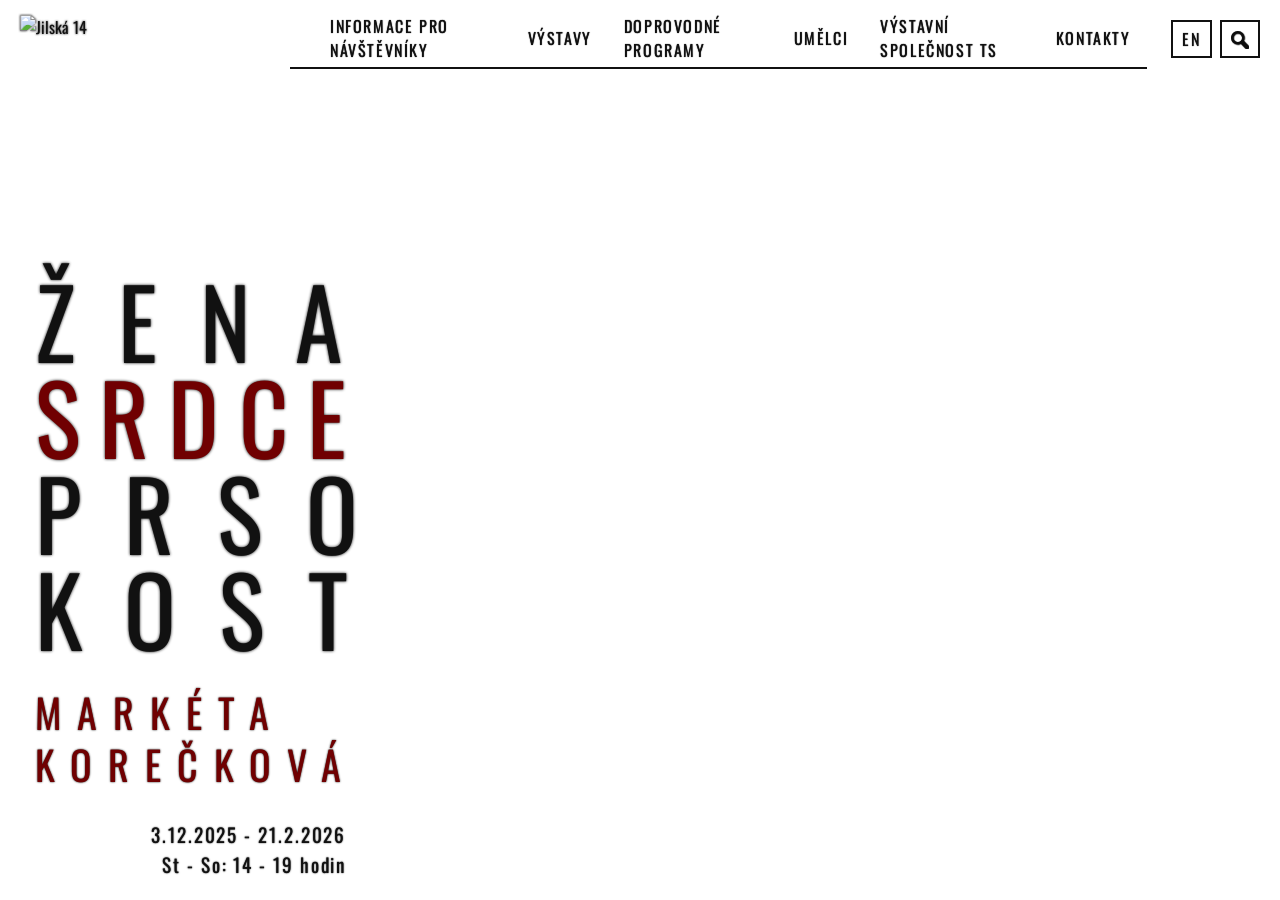
==== index.html @ 82883a2f "Add files via upload" ====
<!DOCTYPE html>
<html lang="cs">
<head>
  <meta charset="UTF-8" />
  <title>Jilska 14</title>
  <meta name="viewport" content="width=device-width, initial-scale=1" />

  <link rel="preconnect" href="https://fonts.googleapis.com" />
  <link rel="preconnect" href="https://fonts.gstatic.com" crossorigin />
  <link href="https://fonts.googleapis.com/css?family=Oswald:200,300,400,500,600,700&display=swap" rel="stylesheet" />

  <link rel="icon" href="img/gj14.ico" type="image/x-icon" />
  <link rel="shortcut icon" href="img/gj14.ico" type="image/x-icon" />

  <link rel="stylesheet" href="styles.css" />
</head>

<body>
  <a href="#main-content" class="skip-link">Přeskočit na obsah / Skip to content</a>

  <button id="hamburger-btn"
          aria-label="Toggle menu"
          aria-expanded="false"
          aria-controls="primary-navigation"
          class="hamburger-btn"
          aria-haspopup="true">
    <span></span><span></span><span></span>
  </button>

  <div class="logo" aria-label="Jilska Logo">
    <img src="img/logo-jilska.png" alt="Jilská 14" />
  </div>

  <div class="container">
    <header>
      <nav id="primary-navigation" role="navigation" aria-label="Primary navigation" class="nav-menu">
        <ul>
          <li><a href="#" data-lang="cs">Informace pro návštěvníky</a><a href="#" data-lang="en" class="hidden-lang">Information for Visitors</a></li>
          <li><a href="#" data-lang="cs">Výstavy</a><a href="#" data-lang="en" class="hidden-lang">Exhibitions</a></li>
          <li><a href="#" data-lang="cs">Doprovodné programy</a><a href="#" data-lang="en" class="hidden-lang">Additional Programs</a></li>
          <li><a href="#" data-lang="cs">Umělci</a><a href="#" data-lang="en" class="hidden-lang">Artists</a></li>

          <!-- Updated to open overlay -->
          <li>
            <a href="#" data-lang="cs" data-open="ts">Výstavní společnost TS</a>
            <a href="#" data-lang="en" class="hidden-lang" data-open="ts">Exhibition Society TS</a>
          </li>

          <li><a href="#" data-lang="cs">Kontakty</a><a href="#" data-lang="en" class="hidden-lang">Contacts</a></li>
        </ul>
      </nav>

      <div class="lang-search-container">
        <button id="lang-toggle-desktop" aria-label="Přepnout jazyk / Switch language">
          <span class="dot" aria-hidden="true"></span>
          <span id="lang-label-desktop">EN</span>
        </button>

        <div class="search-container-desktop" style="position: relative;">
          <button id="search-icon-btn-desktop" aria-label="Open search" aria-haspopup="listbox" aria-expanded="false" aria-controls="search-dropdown-desktop">
            <svg viewBox="0 0 45 45" aria-hidden="true" focusable="false" width="18" height="18" fill="currentColor" xmlns="http://www.w3.org/2000/svg">
              <defs>
                <filter id="shadow" x="-50%" y="-50%" width="150%" height="150%">
                  <fedropshadow dx="1" dy="1" stdDeviation="1" flood-color="black" flood-opacity="1"/>
                </filter>
              </defs>
              <path d="M43.462,35.997l-11.401-11.37c1.197-2.352,1.845-4.962,1.845-7.676c0-4.528-1.765-8.785-4.966-11.986
       C25.739,1.763,21.481,0,16.953,0C12.426,0,8.167,1.763,4.966,4.965C1.765,8.167,0,12.424,0,16.952
       c0,4.528,1.764,8.785,4.966,11.986c3.201,3.202,7.459,4.965,11.986,4.965c2.714,0,5.325-0.646,7.675-1.842l11.371,11.402
       c1.029,1.029,2.382,1.546,3.732,1.546c1.35,0,2.701-0.517,3.731-1.546C45.524,41.4,45.524,38.059,43.462,35.997z 
       M9.444,24.459c-2.005-2.006-3.109-4.671-3.109-7.507s1.104-5.502,3.11-7.508c2.005-2.005,4.671-3.11,7.507-3.11s5.502,1.104,7.508,3.11
       c2.005,2.005,3.11,4.671,3.11,7.507s-1.105,5.502-3.11,7.508c-2.006,2.005-4.673,3.109-7.508,3.109
       C14.117,27.568,11.451,26.465,9.444,24.459z"
                    filter="url(#shadow)"/>
            </svg>
          </button>

          <div class="search-dropdown" id="search-dropdown-desktop" role="dialog" aria-modal="true" aria-label="Search box" tabindex="-1">
            <input type="search" id="search-input-desktop" class="search-input" placeholder="..." aria-label="Search exhibitions and artists" aria-autocomplete="list" aria-controls="search-results-desktop" aria-activedescendant="" />
            <ul id="search-results-desktop" class="search-results" role="listbox" tabindex="-1"></ul>
          </div>
        </div>
      </div>
    </header>

    <section id="main-content" class="hero" role="main" aria-label="Current Exhibition">
      <a href="#" style="color: inherit; text-decoration: none;">
        <div class="stretched-words-simple" aria-label="Žena Srdce Prso Kost" data-lang="cs">
          <span class="word">ŽENA</span>
          <span class="word highlight">SRDCE</span>
          <span class="word">PRSO</span>
          <span class="word">KOST</span>
        </div>

        <div class="stretched-words-simple hidden-lang" aria-label="Woman Heart Breast Bone" data-lang="en">
          <span class="word">WOMAN</span>
          <span class="word highlight">HEART</span>
          <span class="word">BREAST</span>
          <span class="word">BONE</span>
        </div>

        <h1 class="hero-title" data-lang="cs">Markéta<br />Korečková</h1>
        <h1 class="hero-title hidden-lang" data-lang="en">Markéta<br />Korečková</h1>

        <div class="hero-meta">
          <span data-lang="cs">3.12.2025 - 21.2.2026<br />St - So: 14 - 19 hodin</span>
          <span class="hidden-lang" data-lang="en">3.12.2025 - 21.2.2026<br />We - Sa: 2 PM - 7 PM</span>
        </div>
      </a>
    </section>
  </div>

  <!-- Info Panel -->
  <aside id="info-panel" aria-hidden="true" aria-label="Visitor Information" role="region" tabindex="-1">
    <div>
      <button id="info-panel-close" aria-label="Close information panel" type="button">X</button>
    </div>
    <div data-lang="cs" class="info-content">
      <h2>Informace pro návštěvníky</h2>
      <p>Máme otevřeno: St-So: 14 – 19 hodin</p>
      <p>(O státních svátcích máme otevřeno.)</p>
      <p><strong>ZÁKLADNÍ VSTUPNÉ:</strong> 80 Kč</p>
      <p><strong>SNÍŽENÉ VSTUPNÉ:</strong> 40 Kč<br />Důchodci, studenti</p>
      <p><strong>Skupinová vstupenka:</strong> á 30 Kč<br />(organizovaná skupina nad 10 osob)</p>
      <p><strong>ZDARMA</strong><br />Děti do 15 let, zdravotně postižení – po předložení průkazu ZTP</p>
      <p>Můžete u nás platit kartou a pořídit si pěkné plakáty, skládačky a pohledy vydávané k výstavám a nebo další knihy o umění.<br />Pokud budete chtít, můžete si u nás dát kávu, čaj, vodu a posedět na dvorku.<br />Wifi máme.</p>
    </div>
    <div data-lang="en" class="hidden-lang">
      <h2>Information for Visitors</h2>
      <p>We are open: Wed-Sat: 2 PM – 7 PM</p>
      <p>(We are open on public holidays.)</p>
      <p><strong>GENERAL ADMISSION:</strong> 80 CZK</p>
      <p><strong>REDUCED ADMISSION:</strong> 40 CZK<br />Pensioners, students</p>
      <p><strong>Group ticket:</strong> 30 CZK each<br />(organized groups over 10 people)</p>
      <p><strong>FREE</strong><br />Children under 15, disabled – upon presentation of ZTP card</p>
      <p>You can pay by card and purchase nice posters, foldouts, and postcards issued for exhibitions or other art books.<br />If you want, you can have coffee, tea, water and relax in the courtyard.<br />We have Wi-Fi.</p>
    </div>
  </aside>

  <!-- Contacts Panel -->
  <aside id="contacts-panel" aria-hidden="true" aria-label="Kontakty / Contacts" role="region" tabindex="-1">
    <div>
      <button id="contacts-panel-close" aria-label="Close contacts panel" type="button">X</button>
    </div>
    <div data-lang="cs" class="contacts-content">
      <h2>Kontakty</h2>
      <p>Výstavní společnost TS, z.s</p>
      <p>Adresa: Jilská 449/14, Praha 1 – Staré Město, 110 00</p>
      <p>Mail: galerie@jilska14.cz</p>
      <p>Telefon: +420 721 462 414</p>
      <p>Bankovní spojení: Raiffeisen Bank, č. ú.: 7348249001/5500</p>
      <p>IČ: 22693271</p>
      <p>Facebook: <a href="https://www.facebook.com/jilska14" target="_blank" rel="noopener noreferrer">https://www.facebook.com/jilska14</a></p>
      <p>Instagram: <a href="https://www.instagram.com/jilska14" target="_blank" rel="noopener noreferrer">https://www.instagram.com/jilska14</a></p>
    </div>
    <div data-lang="en" class="hidden-lang">
      <h2>Contacts</h2>
      <p>Exhibition Society TS, z.s</p>
      <p>Address: Jilská 14, Prague 1</p>
      <p>Email: galerie@jilska14.cz</p>
      <p>Phone: +420 721 462 414</p>
      <p>Bank details: Raiffeisen Bank, Account No.: 7348249001/5500</p>
      <p>Company ID: 22693271</p>
      <p>Facebook: <a href="https://www.facebook.com/jilska14" target="_blank" rel="noopener noreferrer">https://www.facebook.com/jilska14</a></p>
      <p>Instagram: <a href="https://www.instagram.com/jilska14" target="_blank" rel="noopener noreferrer">https://www.instagram.com/jilska14</a></p>
    </div>
  </aside>

  <!-- TS Overlay Panel -->
  <aside id="ts-panel" aria-hidden="true" aria-label="Výstavní společnost TS" role="region" tabindex="-1">
    <div>
      <button id="ts-panel-close" aria-label="Close panel" type="button">X</button>
    </div>

    <div class="panel-content" data-lang="cs">
      <h2>Výstavní společnost TS</h2>
      <p>
        Výstavní společnost TS, z.s. je organizace stojící za programem galerie Jilská 14. Zaměřujeme se na současné umění,
        výstavní projekty a doprovodné programy v historickém centru Prahy.
      </p>
      <p>
        Na této stránce najdete krátké představení. Pro podrobnou historii a dlouhodobý kontext otevřete celý text.
      </p>
      <a class="read-more-btn" href="vystavni_spolecnost_ts.html">Číst více</a>
    </div>

    <div class="panel-content hidden-lang" data-lang="en">
      <h2>Exhibition Society TS</h2>
      <p>
        Exhibition Society TS, z.s. is the organization behind the programme of Galerie Jilská 14. We focus on contemporary art,
        exhibition projects, and additional programmes in the historic centre of Prague.
      </p>
      <p>
        This overlay is a short introduction. For the full history and context, open the complete page.
      </p>
      <a class="read-more-btn" href="vystavni_spolecnost_ts.html">Read more</a>
    </div>
  </aside>

  <!-- Overlays -->
  <div id="info-panel-overlay" aria-hidden="true"></div>
  <div id="contacts-panel-overlay" aria-hidden="true"></div>
  <div id="ts-panel-overlay" aria-hidden="true"></div>

  <script src="index.js"></script>
</body>
</html>
---- styles.css ----
/* Global Reset and Base */
* { box-sizing: border-box; padding-bottom: 0; }
html, body {
  margin: 0;
  padding: 0;
  height: 100vh;
  width: 100vw;
  font-family: Oswald, "Helvetica Neue", Helvetica, Arial, sans-serif;
  background: no-repeat center center;
  background-size: cover;
  color: #111;
  -webkit-font-smoothing: antialiased;
  -moz-osx-font-smoothing: grayscale;
  font-size: medium;
  overflow-x: hidden;
  transition: background-image 1s ease-in-out;
}
body { overflow-y: hidden; }
@media (max-width: 990px) { body { overflow-y: auto; } }

a { color: inherit; text-decoration: none; }
button { font-family: inherit; cursor: pointer; background: none; border: none; color: inherit; }

/* Container */
.container {
  margin: 0 auto;
  padding: 2rem 1.5rem;
  display: flex;
  flex-direction: column;
  min-height: 100vh;
  position: relative;
  z-index: 1;
}

/* Logo (desktop default) */
.logo { position: absolute; left: 20px; top: 15px; user-select: none; }
.logo img {
  width: 180px;
  height: auto;
  display: block;
  filter: drop-shadow(0 0 1px rgba(0, 0, 0, 0.8));
}

/* Header */
header {
  position: absolute;
  left: 20px;
  right: 0;
  top: 15px;
  display: flex;
  align-items: center;
  justify-content: flex-end;
  padding-left: 270px;
  background: transparent;
  height: 48px;
  user-select: none;
  box-sizing: border-box;
  z-index: 110;
}

/* Navigation */
nav.nav-menu {
  flex: 1 1 auto;
  display: flex;
  flex-direction: column;
  justify-content: flex-start;
  align-items: flex-end;
  margin-right: 1.5rem;
  backdrop-filter: blur(2px);
  -webkit-backdrop-filter: blur(2px);
  text-shadow: 0 0 1px #000;
  padding-top: 5px;
  padding-bottom: 5px;
  height: auto;
  overflow: visible;
  border-bottom: 2px solid #111;
  padding-left: 0px;
}
nav.nav-menu ul {
  list-style: none;
  display: flex;
  gap: 2rem;
  margin: 0;
  padding-right: 1rem;
  font-weight: 400;
  font-size: 1rem;
  letter-spacing: 0.1em;
  text-transform: uppercase;
  justify-content: flex-end;
  align-items: center;
  width: 100%;
  left: 200px;
}
nav.nav-menu a { padding: 0.25rem 0; transition: color 0.6s ease; }
nav.nav-menu a:hover, nav.nav-menu a:focus {
  color: #eee;
  outline: none;
  border-bottom-width: medium;
}

/* Language/Search Container */
.lang-search-container {
  display: flex;
  align-items: center;
  gap: 0.5rem;
  margin-left: auto;
  margin-right: 20px;
}

/* Language Toggle */
#lang-toggle-desktop {
  font-weight: 400;
  font-size: 1rem;
  letter-spacing: 0.1em;
  padding: 0.3rem 0.6rem 0.3rem 0.2rem;
  border: 2px solid #111;
  transition: background-color 0.3s ease, color 0.3s ease, border-color 0.3s ease;
  user-select: none;
  display: flex;
  align-items: center;
  gap: 0.4rem;
  text-shadow: 0 0 1px #000;
  backdrop-filter: blur(5px);
  -webkit-backdrop-filter: blur(5px);
}
#lang-toggle-desktop:hover, #lang-toggle-desktop:focus { border-color: #eee; }

/* Search Icon Button */
#search-icon-btn-desktop {
  width: 40px;
  height: 38px;
  border: 2px solid #111;
  background: transparent;
  display: flex;
  align-items: center;
  justify-content: center;
  transition: background-color 0.3s ease, border-color 0.4s ease;
  position: relative;
  backdrop-filter: blur(5px);
  -webkit-backdrop-filter: blur(5px);
}
#search-icon-btn-desktop:hover, #search-icon-btn-desktop:focus { border-color: #eee; outline: none; }
#search-icon-btn-desktop svg { fill: currentColor; width: 18px; height: 18px; }

/* Search Dropdown */
.search-dropdown {
  position: absolute;
  top: 40px;
  right: 0;
  width: 280px;
  max-height: 240px;
  overflow-y: auto;
  background: #fff;
  border: 1px solid #eee;
  border-radius: 4px;
  box-shadow: 0 4px 8px rgba(0,0,0,0.1);
  z-index: 100;
  display: none;
  flex-direction: column;
}
.search-dropdown.visible { display: flex; }
.search-input {
  width: 100%;
  padding: 0.5rem 0.75rem;
  border: none;
  border-bottom: 1px solid #999;
  font-size: 1rem;
  outline-offset: 2px;
}
.search-results { list-style: none; margin: 0; padding: 0; overflow-y: auto; max-height: 190px; }
.search-results li {
  padding: 0.5rem 1rem;
  border-bottom: 1px solid #eee;
  cursor: pointer;
  font-weight: 600;
  color: #333;
}
.search-results li:last-child { border-bottom: none; }
.search-results li:hover, .search-results li:focus, .search-results li.focused {
  background-color: #b33a3a;
  color: #fff;
  outline: none;
}

/* Hero */
.hero {
  position: absolute;
  bottom: 15px;
  left: 15px;
  max-width: 800px;
  text-align: left;
  background: transparent;
  user-select: none;
  z-index: 10;
  text-shadow: 0 0 2px #000;
  backdrop-filter: blur(2px);
  -webkit-backdrop-filter: blur(2px);
  font-size: 0px;
}

/* Simplified stretched-words without per-letter spans */
.stretched-words-simple {
  font-weight: 400;
  font-size: 6rem;
  text-transform: uppercase;
  color: #111;
  user-select: none;
  text-shadow: 0 0 3px #000;
  display: flex;
  justify-content: space-between;
  line-height: 1;
  max-width: 350px;
  margin-bottom: 1rem;
  padding-left: 20px;
  flex-direction: column;
}
.stretched-words-simple .word { flex: 1 1 auto; text-align: center; letter-spacing: 0.45em; }
.stretched-words-simple .word.highlight {
  color: #700001;
  font-weight: 400;
  letter-spacing: 0.2em;
  margin-right: 20px;
}

.hero-title {
  font-size: 2.5rem;
  color: #700001;
  line-height: 1.3;
  margin-top: 30px;
  margin-right: 0;
  margin-left: 0;
  margin-bottom: 30px;
  font-weight: 400;
  text-transform: uppercase;
  padding-left: 20px;
  letter-spacing: 16px;
}
.hero-meta {
  font-weight: 400;
  font-size: 1.2rem;
  letter-spacing: 0.1em;
  color: #111;
  display: flex;
  gap: 2rem;
  flex-wrap: wrap;
  padding-left: 8.5rem;
  padding-bottom: 5px;
  text-shadow: 0 0 1.5px #000;
  line-height: 30px;
  text-align: right;
}

.hidden-lang { display: none !important; }

.skip-link {
  position: absolute;
  left: -999px;
  top: 0;
  width: 1px;
  height: 1px;
  overflow: hidden;
  z-index: 10000;
  background: #fff;
  color: #111;
  border: 2px solid #b33a3a;
  padding: 10px 12px;
  letter-spacing: 0.06em;
  text-transform: uppercase;
}
.skip-link:focus { left: 12px; top: 12px; width: auto; height: auto; }

/* Hamburger */
.hamburger-btn {
  display: none;
  position: fixed;
  top: 20px;
  left: 20px;
  width: 40px;
  height: 38px;
  flex-direction: column;
  justify-content: space-between;
  cursor: pointer;
  z-index: 10001;
  border: 2px solid;
  padding: 2px;
  backdrop-filter: blur(5px);
  -webkit-backdrop-filter: blur(5px);
  transition: border-color 0.4s ease;
}
#hamburger-btn:hover, #hamburger-btn:focus { border-color: #eee; }

.hamburger-btn span {
  background-color: #111 !important;
  height: 4px !important;
  transition: all 0.3s ease;
  display: block;
  width: 70%;
  margin-left: 5px;
  margin-right: auto;
}
.hamburger-btn span:nth-child(1) { margin-top: 5px; }
.hamburger-btn span:nth-child(2) { margin: 0; }
.hamburger-btn span:nth-child(3) { margin-bottom: 5px; }

.hamburger-btn[aria-expanded="true"] span:nth-child(1) { transform: rotate(45deg) translate(6px, 6px); }
.hamburger-btn[aria-expanded="true"] span:nth-child(2) { opacity: 0; }
.hamburger-btn[aria-expanded="true"] span:nth-child(3) { transform: rotate(-45deg) translate(7px, -7px); }

/* Panels */
#info-panel,
#contacts-panel,
#ts-panel {
  position: fixed;
  top: 0;
  right: -600px;
  width: min(50vw, 520px);
  height: 100vh;
  background: rgba(255, 255, 255, 0.92);
  box-shadow: -4px 0 12px rgba(0,0,0,0.2);
  padding: 1.25rem 1.25rem;
  overflow-y: auto;
  transition: right 0.4s ease;
  z-index: 10010;
  display: block;
  -webkit-overflow-scrolling: touch;
}
#info-panel.open,
#contacts-panel.open,
#ts-panel.open { right: 0; }

#info-panel .info-content,
#contacts-panel .contacts-content,
#ts-panel .panel-content {
  font-size: 1rem;
  color: #111;
  line-height: 1.6;
  text-transform: uppercase;
}

#info-panel-close,
#contacts-panel-close,
#ts-panel-close {
  display: inline-block;
  font-size: 24px;
  font-weight: normal;
  color: #111;
  background: transparent;
  padding: 0;
  cursor: pointer;
  line-height: 1;
  user-select: none;
  width: auto;
  height: auto;
  box-shadow: none;
  transition: none;
  margin-bottom: 50px;
}
#info-panel-close:hover,
#contacts-panel-close:hover,
#ts-panel-close:hover { color: #999; background: transparent; box-shadow: none; }
#info-panel-close:focus,
#contacts-panel-close:focus,
#ts-panel-close:focus { box-shadow: none; }

/* Overlays */
#info-panel-overlay,
#contacts-panel-overlay,
#ts-panel-overlay {
  position: fixed;
  inset: 0;
  background: rgba(0,0,0,0.4);
  opacity: 0;
  pointer-events: none;
  transition: opacity 0.4s ease;
  z-index: 10005;
}
#info-panel-overlay.visible,
#contacts-panel-overlay.visible,
#ts-panel-overlay.visible {
  opacity: 1;
  pointer-events: auto;
}

body.panel-open {
  overflow: hidden !important;
  touch-action: none;
}

/* Read more button */
.read-more-btn {
  display: inline-block;
  margin-top: 1rem;
  padding: 0.55rem 1rem;
  background-color: #b33a3a;
  color: #fff;
  text-transform: uppercase;
  font-weight: 700;
  letter-spacing: 0.1em;
  border-radius: 4px;
  text-decoration: none;
  cursor: pointer;
  transition: background-color 0.25s ease, transform 0.15s ease;
}
.read-more-btn:hover,
.read-more-btn:focus {
  background-color: #8a2626;
  outline: none;
  transform: translateY(-1px);
}
.read-more-btn:active { transform: translateY(0px); }

/* Dedicated page layout helpers */
.page-wrap {
  min-height: 100vh;
  padding: clamp(18px, 3vw, 34px);
}
.page-main {
  max-width: 900px;
  margin: 0 auto;
  padding-top: 50px;
}
.text-background-blur {
  position: relative;
  background: rgba(255, 255, 255, 0.4);
  backdrop-filter: blur(12px);
  -webkit-backdrop-filter: blur(12px);
  padding: clamp(18px, 3vw, 34px);
  box-shadow:
    0 14px 50px rgba(0, 0, 0, 0.16),
    0 2px 0 rgba(255, 255, 255, 0.35) inset;
  overflow: hidden;
}
.page-main h1 {
  margin: 0 0 14px;
  font-size: clamp(2rem, 3.2vw, 3rem);
  letter-spacing: 0.1em;
  text-transform: uppercase;
  text-shadow: 0 0 1px #000;
  text-align: right;
  font-weight: 400;
}
.page-main .lede {
  font-size: 1.05rem;
  letter-spacing: 0.06em;
  line-height: 1.75;
  text-transform: uppercase;
  max-width: 75ch;
  text-shadow: 0 0 1px rgba(0,0,0,0.65);
}
.timeline {
  margin-top: 28px;
  border-top: 2px solid #111;
  padding-top: 18px;
  display: grid;
  grid-template-columns: 120px 1fr;
  gap: 16px 22px;
}
.t-year {
  font-weight: 700;
  letter-spacing: 0.18em;
  text-transform: uppercase;
}
.t-body {
  letter-spacing: 0.05em;
  line-height: 1.75;
  text-transform: uppercase;
}
.page-footer {
  max-width: 980px;
  margin: 34px auto 0;
  border-top: 2px solid #111;
  padding-top: 14px;
  display: flex;
  justify-content: space-between;
  gap: 18px;
  flex-wrap: wrap;
  letter-spacing: 0.08em;
  text-transform: uppercase;
}
.page-footer a { border-bottom: 1px solid transparent; }
.page-footer a:hover, .page-footer a:focus { border-bottom-color: currentColor; outline: none; }

/* Responsive */
@media (max-width: 990px) {
  header { border-bottom: none; padding-left: 0; }

  .hamburger-btn {
    display: flex !important;
    z-index: 11000 !important;
    position: fixed;
    top: 20px;
    left: 20px;
    width: 40px;
    height: 38px;
  }

  nav.nav-menu {
    position: fixed;
    top: 60px;
    left: 20px;
    background: #ebe8e8;
    box-shadow: 0 4px 8px rgba(0,0,0,0.15);
    border-radius: 4px;
    padding: 1rem;
    width: 250px;
    max-height: calc(100vh - 80px);
    overflow-y: auto;
    opacity: 0;
    pointer-events: none;
    transform: translateY(-10px);
    transition: opacity 0.3s ease, transform 0.3s ease;
    z-index: 9999;
    border-bottom: none;
  }
  nav.nav-menu.open { opacity: 1; pointer-events: auto; transform: translateY(0); }

  nav.nav-menu ul { flex-direction: column; gap: 1rem; align-items: flex-start; }
  nav.nav-menu li { text-align: left; width: 100%; }
  nav.nav-menu a { display: block; width: 100%; text-align: left; }

  .logo {
    position: fixed;
    bottom: 15px;
    right: 15px;
    width: 140px;
    top: auto;
    left: auto;
  }
  .logo img { width: 100%; height: auto; }

  .page-main { padding-top: 82px; }
  .timeline { grid-template-columns: 1fr; }

  .text-background-blur {
    padding: 18px;
  }
  .text-background-blur::before { opacity: 0.75; }
}

@media (max-width: 530px) {
  .hero {
    max-width: 70vw;
    bottom: 80px;
    left: 10px;
    font-size: 0.85rem;
    padding-left: 10px;
    text-align: left;
  }
  .hero-title,
  .stretched-words-simple {
    max-width: 70vw;
    padding-left: 10px;
    margin-left: 0;
    margin-bottom: 5px;
    text-align: left;
    position: relative;
    box-sizing: border-box;
  }
  .stretched-words-simple {
    font-weight: 400;
    font-size: 4rem;
    flex-direction: column;
    justify-content: flex-start;
    align-items: flex-start;
    line-height: 0.8em;
    width: 100%;
  }
  .stretched-words-simple .word {
    width: 100%;
    text-align: left;
    letter-spacing: 0.65em;
    margin-bottom: 0.2em;
    position: relative;
  }
  .stretched-words-simple .word.highlight {
    position: relative;
    left: 45%;
    transform: translateX(-44%);
    letter-spacing: 0.3em;
    margin-right: 0;
  }
  .hero-title { font-size: 1.6rem; margin-top: 5px; }
  .hero-meta { font-size: 1rem; padding-left: 90px; margin-left: 0; text-align: right; }

  .logo {
    position: fixed;
    bottom: 15px;
    right: 15px;
    width: 140px;
    top: auto;
    left: auto;
  }
}

@media (max-width: 430px) {
  .hero { bottom: 200px; padding-left: 0px; }
}
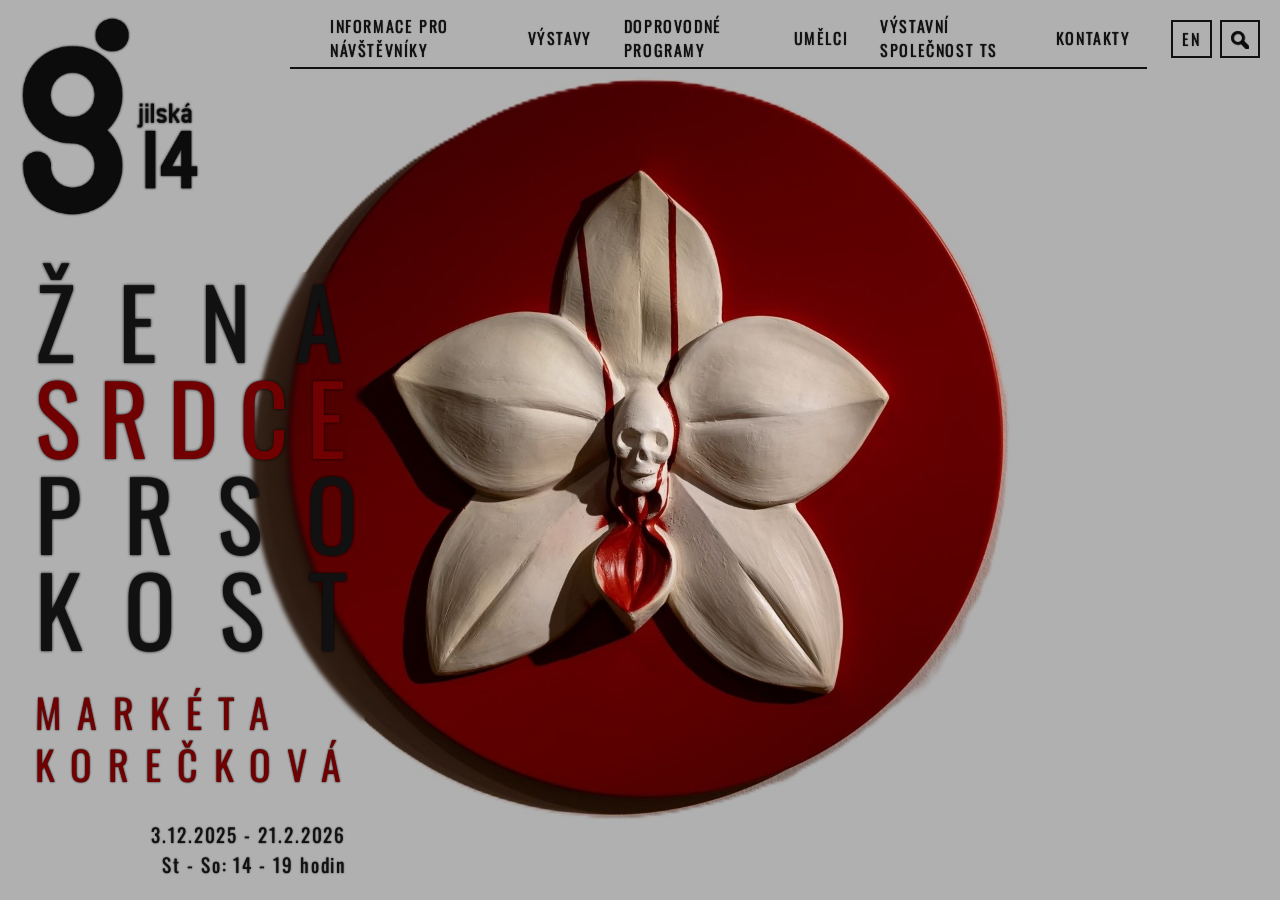
==== commit e54c5d8a: "Update favicon link in index.html" ====
--- a/index.html
+++ b/index.html
@@ -9,7 +9,7 @@
   <link rel="preconnect" href="https://fonts.gstatic.com" crossorigin />
   <link href="https://fonts.googleapis.com/css?family=Oswald:200,300,400,500,600,700&display=swap" rel="stylesheet" />
 
-  <link rel="icon" href="img/gj14.ico" type="image/x-icon" />
+  <link rel="icon" href="img/favicon.ico" type="image/x-icon" />
   <link rel="shortcut icon" href="img/gj14.ico" type="image/x-icon" />
 
   <link rel="stylesheet" href="styles.css" />
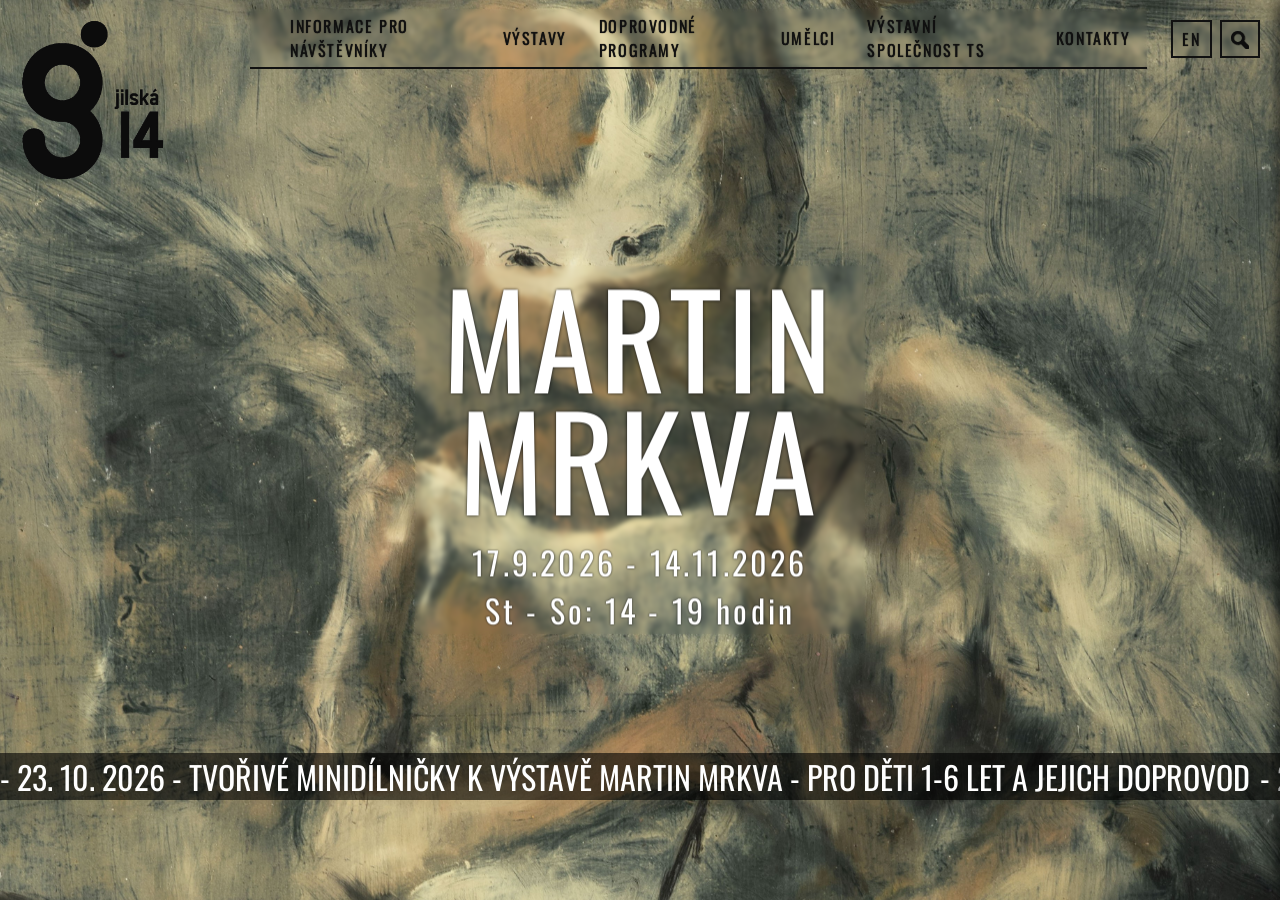
==== commit 9722a5ce: "Add files via upload" ====
--- a/index.html
+++ b/index.html
@@ -1,207 +1,218 @@
-<!DOCTYPE html>
-<html lang="cs">
-<head>
-  <meta charset="UTF-8" />
-  <title>Jilska 14</title>
-  <meta name="viewport" content="width=device-width, initial-scale=1" />
-
-  <link rel="preconnect" href="https://fonts.googleapis.com" />
-  <link rel="preconnect" href="https://fonts.gstatic.com" crossorigin />
-  <link href="https://fonts.googleapis.com/css?family=Oswald:200,300,400,500,600,700&display=swap" rel="stylesheet" />
-
-  <link rel="icon" href="img/favicon.ico" type="image/x-icon" />
-  <link rel="shortcut icon" href="img/gj14.ico" type="image/x-icon" />
-
-  <link rel="stylesheet" href="styles.css" />
-</head>
-
-<body>
-  <a href="#main-content" class="skip-link">Přeskočit na obsah / Skip to content</a>
-
-  <button id="hamburger-btn"
-          aria-label="Toggle menu"
-          aria-expanded="false"
-          aria-controls="primary-navigation"
-          class="hamburger-btn"
-          aria-haspopup="true">
-    <span></span><span></span><span></span>
-  </button>
-
-  <div class="logo" aria-label="Jilska Logo">
-    <img src="img/logo-jilska.png" alt="Jilská 14" />
-  </div>
-
-  <div class="container">
-    <header>
-      <nav id="primary-navigation" role="navigation" aria-label="Primary navigation" class="nav-menu">
-        <ul>
-          <li><a href="#" data-lang="cs">Informace pro návštěvníky</a><a href="#" data-lang="en" class="hidden-lang">Information for Visitors</a></li>
-          <li><a href="#" data-lang="cs">Výstavy</a><a href="#" data-lang="en" class="hidden-lang">Exhibitions</a></li>
-          <li><a href="#" data-lang="cs">Doprovodné programy</a><a href="#" data-lang="en" class="hidden-lang">Additional Programs</a></li>
-          <li><a href="#" data-lang="cs">Umělci</a><a href="#" data-lang="en" class="hidden-lang">Artists</a></li>
-
-          <!-- Updated to open overlay -->
-          <li>
-            <a href="#" data-lang="cs" data-open="ts">Výstavní společnost TS</a>
-            <a href="#" data-lang="en" class="hidden-lang" data-open="ts">Exhibition Society TS</a>
-          </li>
-
-          <li><a href="#" data-lang="cs">Kontakty</a><a href="#" data-lang="en" class="hidden-lang">Contacts</a></li>
-        </ul>
-      </nav>
-
-      <div class="lang-search-container">
-        <button id="lang-toggle-desktop" aria-label="Přepnout jazyk / Switch language">
-          <span class="dot" aria-hidden="true"></span>
-          <span id="lang-label-desktop">EN</span>
-        </button>
-
-        <div class="search-container-desktop" style="position: relative;">
-          <button id="search-icon-btn-desktop" aria-label="Open search" aria-haspopup="listbox" aria-expanded="false" aria-controls="search-dropdown-desktop">
-            <svg viewBox="0 0 45 45" aria-hidden="true" focusable="false" width="18" height="18" fill="currentColor" xmlns="http://www.w3.org/2000/svg">
-              <defs>
-                <filter id="shadow" x="-50%" y="-50%" width="150%" height="150%">
-                  <fedropshadow dx="1" dy="1" stdDeviation="1" flood-color="black" flood-opacity="1"/>
-                </filter>
-              </defs>
-              <path d="M43.462,35.997l-11.401-11.37c1.197-2.352,1.845-4.962,1.845-7.676c0-4.528-1.765-8.785-4.966-11.986
-       C25.739,1.763,21.481,0,16.953,0C12.426,0,8.167,1.763,4.966,4.965C1.765,8.167,0,12.424,0,16.952
-       c0,4.528,1.764,8.785,4.966,11.986c3.201,3.202,7.459,4.965,11.986,4.965c2.714,0,5.325-0.646,7.675-1.842l11.371,11.402
-       c1.029,1.029,2.382,1.546,3.732,1.546c1.35,0,2.701-0.517,3.731-1.546C45.524,41.4,45.524,38.059,43.462,35.997z 
-       M9.444,24.459c-2.005-2.006-3.109-4.671-3.109-7.507s1.104-5.502,3.11-7.508c2.005-2.005,4.671-3.11,7.507-3.11s5.502,1.104,7.508,3.11
-       c2.005,2.005,3.11,4.671,3.11,7.507s-1.105,5.502-3.11,7.508c-2.006,2.005-4.673,3.109-7.508,3.109
-       C14.117,27.568,11.451,26.465,9.444,24.459z"
-                    filter="url(#shadow)"/>
-            </svg>
-          </button>
-
-          <div class="search-dropdown" id="search-dropdown-desktop" role="dialog" aria-modal="true" aria-label="Search box" tabindex="-1">
-            <input type="search" id="search-input-desktop" class="search-input" placeholder="..." aria-label="Search exhibitions and artists" aria-autocomplete="list" aria-controls="search-results-desktop" aria-activedescendant="" />
-            <ul id="search-results-desktop" class="search-results" role="listbox" tabindex="-1"></ul>
-          </div>
-        </div>
-      </div>
-    </header>
-
-    <section id="main-content" class="hero" role="main" aria-label="Current Exhibition">
-      <a href="#" style="color: inherit; text-decoration: none;">
-        <div class="stretched-words-simple" aria-label="Žena Srdce Prso Kost" data-lang="cs">
-          <span class="word">ŽENA</span>
-          <span class="word highlight">SRDCE</span>
-          <span class="word">PRSO</span>
-          <span class="word">KOST</span>
-        </div>
-
-        <div class="stretched-words-simple hidden-lang" aria-label="Woman Heart Breast Bone" data-lang="en">
-          <span class="word">WOMAN</span>
-          <span class="word highlight">HEART</span>
-          <span class="word">BREAST</span>
-          <span class="word">BONE</span>
-        </div>
-
-        <h1 class="hero-title" data-lang="cs">Markéta<br />Korečková</h1>
-        <h1 class="hero-title hidden-lang" data-lang="en">Markéta<br />Korečková</h1>
-
-        <div class="hero-meta">
-          <span data-lang="cs">3.12.2025 - 21.2.2026<br />St - So: 14 - 19 hodin</span>
-          <span class="hidden-lang" data-lang="en">3.12.2025 - 21.2.2026<br />We - Sa: 2 PM - 7 PM</span>
-        </div>
-      </a>
-    </section>
-  </div>
-
-  <!-- Info Panel -->
-  <aside id="info-panel" aria-hidden="true" aria-label="Visitor Information" role="region" tabindex="-1">
-    <div>
-      <button id="info-panel-close" aria-label="Close information panel" type="button">X</button>
-    </div>
-    <div data-lang="cs" class="info-content">
-      <h2>Informace pro návštěvníky</h2>
-      <p>Máme otevřeno: St-So: 14 – 19 hodin</p>
-      <p>(O státních svátcích máme otevřeno.)</p>
-      <p><strong>ZÁKLADNÍ VSTUPNÉ:</strong> 80 Kč</p>
-      <p><strong>SNÍŽENÉ VSTUPNÉ:</strong> 40 Kč<br />Důchodci, studenti</p>
-      <p><strong>Skupinová vstupenka:</strong> á 30 Kč<br />(organizovaná skupina nad 10 osob)</p>
-      <p><strong>ZDARMA</strong><br />Děti do 15 let, zdravotně postižení – po předložení průkazu ZTP</p>
-      <p>Můžete u nás platit kartou a pořídit si pěkné plakáty, skládačky a pohledy vydávané k výstavám a nebo další knihy o umění.<br />Pokud budete chtít, můžete si u nás dát kávu, čaj, vodu a posedět na dvorku.<br />Wifi máme.</p>
-    </div>
-    <div data-lang="en" class="hidden-lang">
-      <h2>Information for Visitors</h2>
-      <p>We are open: Wed-Sat: 2 PM – 7 PM</p>
-      <p>(We are open on public holidays.)</p>
-      <p><strong>GENERAL ADMISSION:</strong> 80 CZK</p>
-      <p><strong>REDUCED ADMISSION:</strong> 40 CZK<br />Pensioners, students</p>
-      <p><strong>Group ticket:</strong> 30 CZK each<br />(organized groups over 10 people)</p>
-      <p><strong>FREE</strong><br />Children under 15, disabled – upon presentation of ZTP card</p>
-      <p>You can pay by card and purchase nice posters, foldouts, and postcards issued for exhibitions or other art books.<br />If you want, you can have coffee, tea, water and relax in the courtyard.<br />We have Wi-Fi.</p>
-    </div>
-  </aside>
-
-  <!-- Contacts Panel -->
-  <aside id="contacts-panel" aria-hidden="true" aria-label="Kontakty / Contacts" role="region" tabindex="-1">
-    <div>
-      <button id="contacts-panel-close" aria-label="Close contacts panel" type="button">X</button>
-    </div>
-    <div data-lang="cs" class="contacts-content">
-      <h2>Kontakty</h2>
-      <p>Výstavní společnost TS, z.s</p>
-      <p>Adresa: Jilská 449/14, Praha 1 – Staré Město, 110 00</p>
-      <p>Mail: galerie@jilska14.cz</p>
-      <p>Telefon: +420 721 462 414</p>
-      <p>Bankovní spojení: Raiffeisen Bank, č. ú.: 7348249001/5500</p>
-      <p>IČ: 22693271</p>
-      <p>Facebook: <a href="https://www.facebook.com/jilska14" target="_blank" rel="noopener noreferrer">https://www.facebook.com/jilska14</a></p>
-      <p>Instagram: <a href="https://www.instagram.com/jilska14" target="_blank" rel="noopener noreferrer">https://www.instagram.com/jilska14</a></p>
-    </div>
-    <div data-lang="en" class="hidden-lang">
-      <h2>Contacts</h2>
-      <p>Exhibition Society TS, z.s</p>
-      <p>Address: Jilská 14, Prague 1</p>
-      <p>Email: galerie@jilska14.cz</p>
-      <p>Phone: +420 721 462 414</p>
-      <p>Bank details: Raiffeisen Bank, Account No.: 7348249001/5500</p>
-      <p>Company ID: 22693271</p>
-      <p>Facebook: <a href="https://www.facebook.com/jilska14" target="_blank" rel="noopener noreferrer">https://www.facebook.com/jilska14</a></p>
-      <p>Instagram: <a href="https://www.instagram.com/jilska14" target="_blank" rel="noopener noreferrer">https://www.instagram.com/jilska14</a></p>
-    </div>
-  </aside>
-
-  <!-- TS Overlay Panel -->
-  <aside id="ts-panel" aria-hidden="true" aria-label="Výstavní společnost TS" role="region" tabindex="-1">
-    <div>
-      <button id="ts-panel-close" aria-label="Close panel" type="button">X</button>
-    </div>
-
-    <div class="panel-content" data-lang="cs">
-      <h2>Výstavní společnost TS</h2>
-      <p>
-        Výstavní společnost TS, z.s. je organizace stojící za programem galerie Jilská 14. Zaměřujeme se na současné umění,
-        výstavní projekty a doprovodné programy v historickém centru Prahy.
-      </p>
-      <p>
-        Na této stránce najdete krátké představení. Pro podrobnou historii a dlouhodobý kontext otevřete celý text.
-      </p>
-      <a class="read-more-btn" href="vystavni_spolecnost_ts.html">Číst více</a>
-    </div>
-
-    <div class="panel-content hidden-lang" data-lang="en">
-      <h2>Exhibition Society TS</h2>
-      <p>
-        Exhibition Society TS, z.s. is the organization behind the programme of Galerie Jilská 14. We focus on contemporary art,
-        exhibition projects, and additional programmes in the historic centre of Prague.
-      </p>
-      <p>
-        This overlay is a short introduction. For the full history and context, open the complete page.
-      </p>
-      <a class="read-more-btn" href="vystavni_spolecnost_ts.html">Read more</a>
-    </div>
-  </aside>
-
-  <!-- Overlays -->
-  <div id="info-panel-overlay" aria-hidden="true"></div>
-  <div id="contacts-panel-overlay" aria-hidden="true"></div>
-  <div id="ts-panel-overlay" aria-hidden="true"></div>
-
-  <script src="index.js"></script>
-</body>
-</html>
+<!DOCTYPE html>
+<html lang="cs">
+<head>
+  <meta charset="UTF-8" />
+  <title>Jilska 14</title>
+  <meta name="viewport" content="width=device-width, initial-scale=1" />
+
+  <link rel="preconnect" href="https://fonts.googleapis.com" />
+  <link rel="preconnect" href="https://fonts.gstatic.com" crossorigin />
+  <link href="https://fonts.googleapis.com/css?family=Oswald:200,300,400,500,600,700&display=swap" rel="stylesheet" />
+
+  <link rel="icon" href="img/gj14.ico" type="image/x-icon" />
+  <link rel="shortcut icon" href="img/gj14.ico" type="image/x-icon" />
+
+  <link rel="stylesheet" href="styles.css" />
+</head>
+
+<body>
+  <a href="#main-content" class="skip-link">Přeskočit na obsah / Skip to content</a>
+
+  <button id="hamburger-btn"
+          aria-label="Toggle menu"
+          aria-expanded="false"
+          aria-controls="primary-navigation"
+          class="hamburger-btn"
+          aria-haspopup="true">
+    <span></span><span></span><span></span>
+  </button>
+
+  <div class="logo" aria-label="Jilska Logo">
+    <img src="img/logo-jilska.png" alt="Jilská 14" />
+  </div>
+
+  <div class="container">
+    <header>
+      <nav id="primary-navigation" role="navigation" aria-label="Primary navigation" class="nav-menu">
+        <ul>
+          <li><a href="#" data-lang="cs">Informace pro návštěvníky</a><a href="#" data-lang="en" class="hidden-lang">Information for Visitors</a></li>
+          <li><a href="vystavy.html" data-lang="cs">Výstavy</a><a href="vystavy.html" data-lang="en" class="hidden-lang">Exhibitions</a></li>
+          <li>
+            <a href="#" data-lang="cs" data-open="spider">Doprovodné programy</a>
+            <a href="#" data-lang="en" class="hidden-lang" data-open="spider">Additional Programs</a>
+          </li>
+          <li>
+            <a href="umelci.html" data-lang="cs">Umělci</a>
+            <a href=umelci.html data-lang="en" class="hidden-lang">Artists</a>
+          </li>
+          <li>
+            <a href="#" data-lang="cs" data-open="ts">Výstavní společnost TS</a>
+            <a href="#" data-lang="en" class="hidden-lang" data-open="ts">Exhibition Society TS</a>
+          </li>
+          <li><a href="#" data-lang="cs">Kontakty</a><a href="#" data-lang="en" class="hidden-lang">Contacts</a></li>
+        </ul>
+      </nav>
+
+      <div class="lang-search-container">
+        <button id="lang-toggle-desktop" aria-label="Přepnout jazyk / Switch language">
+          <span class="dot" aria-hidden="true"></span>
+          <span id="lang-label-desktop">EN</span>
+        </button>
+
+        <div class="search-container-desktop" style="position: relative;">
+          <button id="search-icon-btn-desktop" aria-label="Open search" aria-haspopup="listbox" aria-expanded="false" aria-controls="search-dropdown-desktop">
+            <svg viewBox="0 0 45 45" aria-hidden="true" focusable="false" width="18" height="18" fill="currentColor" xmlns="http://www.w3.org/2000/svg">
+              <defs>
+                <filter id="shadow" x="-50%" y="-50%" width="150%" height="150%">
+                  <fedropshadow dx="1" dy="1" stdDeviation="1" flood-color="black" flood-opacity="1"/>
+                </filter>
+              </defs>
+              <path d="M43.462,35.997l-11.401-11.37c1.197-2.352,1.845-4.962,1.845-7.676c0-4.528-1.765-8.785-4.966-11.986
+       C25.739,1.763,21.481,0,16.953,0C12.426,0,8.167,1.763,4.966,4.965C1.765,8.167,0,12.424,0,16.952
+       c0,4.528,1.764,8.785,4.966,11.986c3.201,3.202,7.459,4.965,11.986,4.965c2.714,0,5.325-0.646,7.675-1.842l11.371,11.402
+       c1.029,1.029,2.382,1.546,3.732,1.546c1.35,0,2.701-0.517,3.731-1.546C45.524,41.4,45.524,38.059,43.462,35.997z 
+       M9.444,24.459c-2.005-2.006-3.109-4.671-3.109-7.507s1.104-5.502,3.11-7.508c2.005-2.005,4.671-3.11,7.507-3.11s5.502,1.104,7.508,3.11
+       c2.005,2.005,3.11,4.671,3.11,7.507s-1.105,5.502-3.11,7.508c-2.006,2.005-4.673,3.109-7.508,3.109
+       C14.117,27.568,11.451,26.465,9.444,24.459z"
+                    filter="url(#shadow)"/>
+            </svg>
+          </button>
+
+          <div class="search-dropdown" id="search-dropdown-desktop" role="dialog" aria-modal="true" aria-label="Search box" tabindex="-1">
+            <input type="search" id="search-input-desktop" class="search-input" placeholder="..." aria-label="Search exhibitions and artists" aria-autocomplete="list" aria-controls="search-results-desktop" aria-activedescendant="" />
+            <ul id="search-results-desktop" class="search-results" role="listbox" tabindex="-1"></ul>
+          </div>
+        </div>
+      </div>
+    </header>
+
+    <section id="main-content" class="hero" role="main" aria-label="Current Exhibition">
+      <a href="martin_mrkva.html" style="color: inherit; text-decoration: none;">
+        <h2 class="hero-subtitle" data-lang="cs"></h2>
+        <h2 class="hero-subtitle hidden-lang" data-lang="en"></h2>
+
+        <h1 class="hero-title" data-lang="cs">Martin<br />Mrkva</h1>
+        <h1 class="hero-title hidden-lang" data-lang="en">Martin<br />Mrkva</h1>
+
+        <div class="hero-meta">
+          <span data-lang="cs">17.9.2026 - 14.11.2026<br />St - So: 14 - 19 hodin</span>
+          <span class="hidden-lang" data-lang="en">17.9.2026 - 14.11.2026<br />We - Sa: 2 PM - 7 PM</span>
+        </div>
+      </a>
+    </section>
+  </div>
+
+  <!-- Info Panel -->
+  <aside id="info-panel" aria-hidden="true" aria-label="Visitor Information" role="region" tabindex="-1">
+    <div>
+      <button id="info-panel-close" aria-label="Close information panel" type="button">X</button>
+    </div>
+    <div data-lang="cs" class="info-content">
+      <h2>Informace pro návštěvníky</h2>
+      <p>Máme otevřeno: St-So: 14 – 19 hodin</p>
+      <p>(O státních svátcích máme otevřeno.)</p>
+      <p><strong>ZÁKLADNÍ VSTUPNÉ:</strong> 80 Kč</p>
+      <p><strong>SNÍŽENÉ VSTUPNÉ:</strong> 40 Kč<br />Důchodci, studenti</p>
+      <p><strong>Skupinová vstupenka:</strong> á 30 Kč<br />(organizovaná skupina nad 10 osob)</p>
+      <p><strong>ZDARMA</strong><br />Děti do 15 let, zdravotně postižení – po předložení průkazu ZTP</p>
+      <p>Můžete u nás platit kartou a pořídit si pěkné plakáty, skládačky a pohledy vydávané k výstavám a nebo další knihy o umění.<br />Pokud budete chtít, můžete si u nás dát kávu, čaj, vodu a posedět na dvorku.<br />Wifi máme.</p>
+    </div>
+    <div data-lang="en" class="hidden-lang">
+      <h2>Information for Visitors</h2>
+      <p>We are open: Wed-Sat: 2 PM – 7 PM</p>
+      <p>(We are open on public holidays.)</p>
+      <p><strong>GENERAL ADMISSION:</strong> 80 CZK</p>
+      <p><strong>REDUCED ADMISSION:</strong> 40 CZK<br />Pensioners, students</p>
+      <p><strong>Group ticket:</strong> 30 CZK each<br />(organized groups over 10 people)</p>
+      <p><strong>FREE</strong><br />Children under 15, disabled – upon presentation of ZTP card</p>
+      <p>You can pay by card and purchase nice posters, foldouts, and postcards issued for exhibitions or other art books.<br />If you want, you can have coffee, tea, water and relax in the courtyard.<br />We have Wi-Fi.</p>
+    </div>
+  </aside>
+
+  <!-- Contacts Panel -->
+  <aside id="contacts-panel" aria-hidden="true" aria-label="Kontakty / Contacts" role="region" tabindex="-1">
+    <div>
+      <button id="contacts-panel-close" aria-label="Close contacts panel" type="button">X</button>
+    </div>
+    <div data-lang="cs" class="contacts-content">
+      <h2>Kontakty</h2>
+      <p>Výstavní společnost TS, z.s</p>
+      <p>Adresa: Jilská 449/14, Praha 1 – Staré Město, 110 00</p>
+      <p>Mail: galerie@jilska14.cz</p>
+      <p>Telefon: +420 721 462 414</p>
+      <p>Bankovní spojení: Raiffeisen Bank, č. ú.: 7348249001/5500</p>
+      <p>IČ: 22693271</p>
+      <p>Facebook: <a href="https://www.facebook.com/jilska14" target="_blank" rel="noopener noreferrer">https://www.facebook.com/jilska14</a></p>
+      <p>Instagram: <a href="https://www.instagram.com/jilska14" target="_blank" rel="noopener noreferrer">https://www.instagram.com/jilska14</a></p>
+    </div>
+    <div data-lang="en" class="hidden-lang">
+      <h2>Contacts</h2>
+      <p>Exhibition Society TS, z.s</p>
+      <p>Address: Jilská 14, Prague 1</p>
+      <p>Email: galerie@jilska14.cz</p>
+      <p>Phone: +420 721 462 414</p>
+      <p>Bank details: Raiffeisen Bank, Account No.: 7348249001/5500</p>
+      <p>Company ID: 22693271</p>
+      <p>Facebook: <a href="https://www.facebook.com/jilska14" target="_blank" rel="noopener noreferrer">https://www.facebook.com/jilska14</a></p>
+      <p>Instagram: <a href="https://www.instagram.com/jilska14" target="_blank" rel="noopener noreferrer">https://www.instagram.com/jilska14</a></p>
+    </div>
+  </aside>
+
+  <!-- TS Overlay Panel -->
+  <aside id="ts-panel" aria-hidden="true" aria-label="Výstavní společnost TS" role="region" tabindex="-1">
+    <div>
+      <button id="ts-panel-close" aria-label="Close panel" type="button">X</button>
+    </div>
+
+    <div class="panel-content" data-lang="cs">
+      <h2>Výstavní společnost TS</h2>
+      <p>
+        Výstavní společnost TS, z.s. je organizace stojící za programem galerie Jilská 14. Zaměřujeme se na současné umění,
+        výstavní projekty a doprovodné programy v historickém centru Prahy.
+      </p>
+      <p>
+        Na této stránce najdete krátké představení. Pro podrobnou historii a dlouhodobý kontext otevřete celý text.
+      </p>
+      <a class="read-more-btn" href="vystavni_spolecnost_ts.html">Číst více</a>
+    </div>
+
+    <div class="panel-content hidden-lang" data-lang="en">
+      <h2>Exhibition Society TS</h2>
+      <p>
+        Exhibition Society TS, z.s. is the organization behind the programme of Galerie Jilská 14. We focus on contemporary art,
+        exhibition projects, and additional programmes in the historic centre of Prague.
+      </p>
+      <p>
+        This overlay is a short introduction. For the full history and context, open the complete page.
+      </p>
+      <a class="read-more-btn" href="vystavni_spolecnost_ts.html">Read more</a>
+    </div>
+  </aside>
+
+  <!-- Overlays -->
+  <div id="info-panel-overlay" aria-hidden="true"></div>
+  <div id="contacts-panel-overlay" aria-hidden="true"></div>
+  <div id="ts-panel-overlay" aria-hidden="true"></div>
+
+  <!-- Playful Transparent Potato Spider Layer -->
+  <div id="spider-drop" aria-hidden="true">
+    <button id="spider-drop-close" aria-label="Zavřít / Close">×</button>
+    <img src="img/potatospider.png" alt="Potato Spider" class="potato-spider-img" />
+  </div>
+
+  <!-- Ticker Banner Wrapper -->
+  <div class="ticker-wrapper">
+    <a href="#" id="ticker-spider-link">
+      <div class="ticker-track">
+        <span>- 23. 10. 2026 - Tvořivé minidílničky k výstavě MARTIN MRKVA - pro děti 1-6 let a jejich doprovod</span>
+        <span aria-hidden="true">- 23. 10. 2026 - Tvořivé minidílničky k výstavě MARTIN MRKVA - pro děti 1-6 let a jejich doprovod</span>
+        <span aria-hidden="true">- 23. 10. 2026 - Tvořivé minidílničky k výstavě MARTIN MRKVA - pro děti 1-6 let a jejich doprovod</span>
+        <span aria-hidden="true">- 23. 10. 2026 - Tvořivé minidílničky k výstavě MARTIN MRKVA - pro děti 1-6 let a jejich doprovod</span>
+        <span aria-hidden="true">- 23. 10. 2026 - Tvořivé minidílničky k výstavě MARTIN MRKVA - pro děti 1-6 let a jejich doprovod</span>
+      </div>
+    </a>
+  </div>
+  
+  <script src="index.js"></script>
+</body>
+</html>
--- a/styles.css
+++ b/styles.css
@@ -1,22 +1,32 @@
 /* Global Reset and Base */
 * { box-sizing: border-box; padding-bottom: 0; }
-html, body {
+html {
   margin: 0;
   padding: 0;
-  height: 100vh;
   width: 100vw;
   font-family: Oswald, "Helvetica Neue", Helvetica, Arial, sans-serif;
-  background: no-repeat center center;
-  background-size: cover;
   color: #111;
   -webkit-font-smoothing: antialiased;
   -moz-osx-font-smoothing: grayscale;
   font-size: medium;
   overflow-x: hidden;
-  transition: background-image 1s ease-in-out;
-}
-body { overflow-y: hidden; }
-@media (max-width: 990px) { body { overflow-y: auto; } }
+}
+
+/* Tělo drží pozadí a umožňuje plynulý scroll bez viditelného posuvníku */
+body {
+  margin: 0;
+  padding: 0;
+  min-height: 100vh;
+  background: no-repeat center center fixed;
+  background-size: cover;
+  overflow-y: auto !important;
+  transition: background-image 2s ease-in-out;
+  -ms-overflow-style: none;  /* IE a Edge */
+  scrollbar-width: none;     /* Firefox */
+}
+body::-webkit-scrollbar {
+  display: none;             /* Chrome, Safari, Opera */
+}
 
 a { color: inherit; text-decoration: none; }
 button { font-family: inherit; cursor: pointer; background: none; border: none; color: inherit; }
@@ -25,20 +35,17 @@
 .container {
   margin: 0 auto;
   padding: 2rem 1.5rem;
-  display: flex;
-  flex-direction: column;
-  min-height: 100vh;
   position: relative;
   z-index: 1;
 }
 
-/* Logo (desktop default) */
-.logo { position: absolute; left: 20px; top: 15px; user-select: none; }
+/* Logo */
+.logo { position: absolute; left: 20px; top: 18px; user-select: none; z-index: 115; }
 .logo img {
-  width: 180px;
+  width: 145px;
   height: auto;
   display: block;
-  filter: drop-shadow(0 0 1px rgba(0, 0, 0, 0.8));
+  filter: drop-shadow(0 0 0px rgba(0, 0, 0, 0.8));
 }
 
 /* Header */
@@ -50,7 +57,7 @@
   display: flex;
   align-items: center;
   justify-content: flex-end;
-  padding-left: 270px;
+  padding-left: 230px;
   background: transparent;
   height: 48px;
   user-select: none;
@@ -89,13 +96,11 @@
   justify-content: flex-end;
   align-items: center;
   width: 100%;
-  left: 200px;
 }
 nav.nav-menu a { padding: 0.25rem 0; transition: color 0.6s ease; }
 nav.nav-menu a:hover, nav.nav-menu a:focus {
   color: #eee;
   outline: none;
-  border-bottom-width: medium;
 }
 
 /* Language/Search Container */
@@ -105,6 +110,8 @@
   gap: 0.5rem;
   margin-left: auto;
   margin-right: 20px;
+  backdrop-filter: blur(2px);
+  -webkit-backdrop-filter: blur(2px);
 }
 
 /* Language Toggle */
@@ -120,8 +127,6 @@
   align-items: center;
   gap: 0.4rem;
   text-shadow: 0 0 1px #000;
-  backdrop-filter: blur(5px);
-  -webkit-backdrop-filter: blur(5px);
 }
 #lang-toggle-desktop:hover, #lang-toggle-desktop:focus { border-color: #eee; }
 
@@ -136,11 +141,13 @@
   justify-content: center;
   transition: background-color 0.3s ease, border-color 0.4s ease;
   position: relative;
-  backdrop-filter: blur(5px);
-  -webkit-backdrop-filter: blur(5px);
 }
 #search-icon-btn-desktop:hover, #search-icon-btn-desktop:focus { border-color: #eee; outline: none; }
 #search-icon-btn-desktop svg { fill: currentColor; width: 18px; height: 18px; }
+
+.search-input::-webkit-search-cancel-button {
+  display: none;
+}
 
 /* Search Dropdown */
 .search-dropdown {
@@ -177,77 +184,51 @@
 }
 .search-results li:last-child { border-bottom: none; }
 .search-results li:hover, .search-results li:focus, .search-results li.focused {
-  background-color: #b33a3a;
+  background-color: #333;
   color: #fff;
   outline: none;
 }
 
-/* Hero */
+/* Perfectly Centered Hero Section (Fixed viewport-relative) */
 .hero {
-  position: absolute;
-  bottom: 15px;
-  left: 15px;
-  max-width: 800px;
-  text-align: left;
+  position: fixed;
+  top: 50%;
+  left: 50%;
+  transform: translate(-50%, -50%);
+  margin: 0;
+  max-width: 450px;
+  width: 90%;
+  text-align: center;
   background: transparent;
+  backdrop-filter: blur(2px);
+  -webkit-backdrop-filter: blur(2px);
   user-select: none;
   z-index: 10;
-  text-shadow: 0 0 2px #000;
-  backdrop-filter: blur(2px);
-  -webkit-backdrop-filter: blur(2px);
-  font-size: 0px;
-}
-
-/* Simplified stretched-words without per-letter spans */
-.stretched-words-simple {
-  font-weight: 400;
-  font-size: 6rem;
-  text-transform: uppercase;
-  color: #111;
-  user-select: none;
-  text-shadow: 0 0 3px #000;
-  display: flex;
-  justify-content: space-between;
-  line-height: 1;
-  max-width: 350px;
-  margin-bottom: 1rem;
-  padding-left: 20px;
-  flex-direction: column;
-}
-.stretched-words-simple .word { flex: 1 1 auto; text-align: center; letter-spacing: 0.45em; }
-.stretched-words-simple .word.highlight {
-  color: #700001;
+  text-shadow: 0 0 3px #111;
+}
+.hero-subtitle {
+  font-size: 1.5rem;
   font-weight: 400;
   letter-spacing: 0.2em;
-  margin-right: 20px;
-}
-
+  text-transform: uppercase;
+  margin: 0 0 10px 0;
+  visibility: hidden;
+}
 .hero-title {
-  font-size: 2.5rem;
-  color: #700001;
-  line-height: 1.3;
-  margin-top: 30px;
-  margin-right: 0;
-  margin-left: 0;
-  margin-bottom: 30px;
+  font-size: clamp(3.2rem, 11vw, 8rem);
+  color: #fff;
+  line-height: 0.95;
+  margin: 0 0 20px 0;
   font-weight: 400;
   text-transform: uppercase;
-  padding-left: 20px;
-  letter-spacing: 16px;
+  letter-spacing: 0.04em;
 }
 .hero-meta {
-  font-weight: 400;
-  font-size: 1.2rem;
+  font-size: 2rem;
   letter-spacing: 0.1em;
-  color: #111;
-  display: flex;
-  gap: 2rem;
-  flex-wrap: wrap;
-  padding-left: 8.5rem;
-  padding-bottom: 5px;
-  text-shadow: 0 0 1.5px #000;
-  line-height: 30px;
-  text-align: right;
+  color: #fff;
+  line-height: 1.5;
+  text-shadow: 0 0 2px #111;
 }
 
 .hidden-lang { display: none !important; }
@@ -262,7 +243,7 @@
   z-index: 10000;
   background: #fff;
   color: #111;
-  border: 2px solid #b33a3a;
+  border: 2px solid #111;
   padding: 10px 12px;
   letter-spacing: 0.06em;
   text-transform: uppercase;
@@ -281,10 +262,8 @@
   justify-content: space-between;
   cursor: pointer;
   z-index: 10001;
-  border: 2px solid;
+  border: 2px solid #111;
   padding: 2px;
-  backdrop-filter: blur(5px);
-  -webkit-backdrop-filter: blur(5px);
   transition: border-color 0.4s ease;
 }
 #hamburger-btn:hover, #hamburger-btn:focus { border-color: #eee; }
@@ -306,27 +285,40 @@
 .hamburger-btn[aria-expanded="true"] span:nth-child(2) { opacity: 0; }
 .hamburger-btn[aria-expanded="true"] span:nth-child(3) { transform: rotate(-45deg) translate(7px, -7px); }
 
-/* Panels */
+/* GPU-accelerated drawer panels */
 #info-panel,
 #contacts-panel,
 #ts-panel {
   position: fixed;
   top: 0;
-  right: -600px;
-  width: min(50vw, 520px);
-  height: 100vh;
-  background: rgba(255, 255, 255, 0.92);
+  right: 0;
+  width: min(100vw, 520px);
+  height: 100dvh;
+  background: rgba(255, 255, 255, 0.96);
   box-shadow: -4px 0 12px rgba(0,0,0,0.2);
   padding: 1.25rem 1.25rem;
   overflow-y: auto;
-  transition: right 0.4s ease;
+  transform: translateX(100%);
+  transition: transform 0.35s cubic-bezier(0.16, 1, 0.3, 1);
   z-index: 10010;
   display: block;
   -webkit-overflow-scrolling: touch;
-}
+  overscroll-behavior: contain;
+  -ms-overflow-style: none;
+  scrollbar-width: none;
+}
+
+#info-panel::-webkit-scrollbar,
+#contacts-panel::-webkit-scrollbar,
+#ts-panel::-webkit-scrollbar {
+  display: none;
+}
+
 #info-panel.open,
 #contacts-panel.open,
-#ts-panel.open { right: 0; }
+#ts-panel.open {
+  transform: translateX(0);
+}
 
 #info-panel .info-content,
 #contacts-panel .contacts-content,
@@ -391,7 +383,7 @@
   display: inline-block;
   margin-top: 1rem;
   padding: 0.55rem 1rem;
-  background-color: #b33a3a;
+  background-color: #111;
   color: #fff;
   text-transform: uppercase;
   font-weight: 700;
@@ -403,32 +395,170 @@
 }
 .read-more-btn:hover,
 .read-more-btn:focus {
-  background-color: #8a2626;
+  background-color: #333;
   outline: none;
   transform: translateY(-1px);
 }
 .read-more-btn:active { transform: translateY(0px); }
 
-/* Dedicated page layout helpers */
+/* 1. Container Setup */
+.ticker-wrapper {
+  position: fixed;
+  overflow: hidden; /* Important: Hides text that goes off-screen */
+  background: rgba(0, 0, 0, 0.60); /* Background color of the banner */
+  color: #fff;       /* Text color */
+  bottom: 100px;
+  width: 100%;
+  font-weight: 400;
+}
+
+/* 2. Track Design */
+.ticker-track {
+  display: flex;
+  width: max-content;
+  animation: scrollText 50s linear infinite; /* Control speed here (lower = faster) */
+}
+
+/* 3. Text Element Sizing */
+.ticker-track span {
+  font-size: 2rem;
+  text-transform: uppercase;
+  white-space: nowrap; /* Prevents the text from breaking into multiple lines */
+  padding-right: 10px;  /* Spacing between the end and start of text */
+}
+
+/* 4. Pause on Hover (Optional but highly recommended for readability) */
+.ticker-wrapper:hover .ticker-track {
+  animation-play-state: paused;
+}
+
+/* 5. The Infinite Loop Math */
+@keyframes scrollText {
+  0% {
+    transform: translateX(0);
+  }
+  100% {
+    transform: translateX(-60%); /* Moves exactly halfway across the combined width */
+  }
+}
+
+/* Playful Potato Spider Transparent Top-Down Layer */
+#spider-drop {
+  position: fixed;
+  top: -20px;
+  left: 0;
+  width: 100vw;
+  height: 100vh;
+  pointer-events: none;
+  transform: translateY(-100%);
+  transition: transform 0.6s cubic-bezier(0.25, 1, 0.5, 1);
+  z-index: 10020;
+  display: flex;
+  justify-content: center;
+  align-items: flex-start;
+}
+
+#spider-drop.open {
+  transform: translateY(0);
+  pointer-events: auto;
+}
+
+.potato-spider-img {
+  max-width: min(80vw, 500px);
+  height: auto;
+  margin-top: 0;
+  filter: drop-shadow(0 15px 25px rgba(0,0,0,0.4));
+  animation: spiderWobble 3s ease-in-out infinite alternate;
+}
+
+@keyframes spiderWobble {
+  0% { transform: rotate(-2deg) translateY(0); }
+  100% { transform: rotate(2deg) translateY(12px); }
+}
+
+#spider-drop-close {
+  position: absolute;
+  top: 100px;
+  right: 30px;
+  background: rgba(0, 0, 0, 0.7);
+  color: #fff;
+  border: 0px solid #fff;
+  border-radius: 50%;
+  width: 42px;
+  height: 42px;
+  font-size: 24px;
+  display: flex;
+  align-items: center;
+  justify-content: center;
+  cursor: pointer;
+  box-shadow: 0 4px 10px rgba(0,0,0,0.3);
+  transition: background 0.2s, transform 0.2s;
+}
+
+#spider-drop-close:hover {
+  background: #111;
+  transform: scale(1.1);
+}
+
+/* Back to Top Button */
+#back-to-top-btn {
+  position: fixed;
+  bottom: 30px;
+  right: 30px;
+  z-index: 99;
+  background: #111;
+  color: #fff;
+  border: none;
+  outline: none;
+  width: 45px;
+  height: 45px;
+  border-radius: 50%;
+  cursor: pointer;
+  display: flex;
+  align-items: center;
+  justify-content: center;
+  opacity: 0;
+  visibility: hidden;
+  transition: opacity 0.3s, visibility 0.3s, background 0.2s;
+  box-shadow: 0 4px 10px rgba(0,0,0,0.2);
+}
+#back-to-top-btn:hover {
+  background: #444;
+}
+#back-to-top-btn.visible {
+  opacity: 1;
+  visibility: visible;
+}
+
+/* Pozadí končí přesně 20px od spodního okraje viewportu */
 .page-wrap {
-  min-height: 100vh;
+  min-height: calc(100vh - 20px);
+  margin-bottom: 20px;
   padding: clamp(18px, 3vw, 34px);
+  display: flex;
+  flex-direction: column;
 }
 .page-main {
-  max-width: 900px;
-  margin: 0 auto;
+  width: 100%;
+  max-width: none;
+  margin: 0;
+  padding-left: 218px;
+  padding-right: 110px;
   padding-top: 50px;
-}
+  box-sizing: border-box;
+}
+
 .text-background-blur {
   position: relative;
-  background: rgba(255, 255, 255, 0.4);
+  background: rgba(255, 255, 255, 0.35);
   backdrop-filter: blur(12px);
   -webkit-backdrop-filter: blur(12px);
+  border: 1px solid rgba(255, 255, 255, 0.3);
   padding: clamp(18px, 3vw, 34px);
-  box-shadow:
-    0 14px 50px rgba(0, 0, 0, 0.16),
-    0 2px 0 rgba(255, 255, 255, 0.35) inset;
-  overflow: hidden;
+  box-shadow: 0 14px 50px rgba(0, 0, 0, 0.16), 0 0px 0 rgba(255, 255, 255, 0.35) inset;
+  width: 100%;
+  max-width: 100%;
+  margin-bottom: 20px;
 }
 .page-main h1 {
   margin: 0 0 14px;
@@ -439,6 +569,10 @@
   text-align: right;
   font-weight: 400;
 }
+.page-main h2 {
+  border-bottom: 2px solid currentColor;
+  padding-bottom: 10px;
+}
 .page-main .lede {
   font-size: 1.05rem;
   letter-spacing: 0.06em;
@@ -448,11 +582,9 @@
   text-shadow: 0 0 1px rgba(0,0,0,0.65);
 }
 .timeline {
-  margin-top: 28px;
-  border-top: 2px solid #111;
-  padding-top: 18px;
+  padding-top: 5px;
   display: grid;
-  grid-template-columns: 120px 1fr;
+  grid-template-columns: 60px 1fr;
   gap: 16px 22px;
 }
 .t-year {
@@ -460,15 +592,22 @@
   letter-spacing: 0.18em;
   text-transform: uppercase;
 }
+
+/* Úplné rolování textu bez omezení výšky a bez scrollbaru */
 .t-body {
   letter-spacing: 0.05em;
   line-height: 1.75;
   text-transform: uppercase;
-}
+  overflow-y: visible;
+  border-top: 2px solid currentColor;
+  padding-top: 20px;
+}
+
 .page-footer {
   max-width: 980px;
-  margin: 34px auto 0;
-  border-top: 2px solid #111;
+  margin: 34px auto 0 auto;
+  width: 100%;
+  border-top: 2px solid currentColor;
   padding-top: 14px;
   display: flex;
   justify-content: space-between;
@@ -483,6 +622,12 @@
 /* Responsive */
 @media (max-width: 990px) {
   header { border-bottom: none; padding-left: 0; }
+
+  .page-main {
+    padding-left: 20px;
+    padding-right: 20px;
+    padding-top: 70px;
+  }
 
   .hamburger-btn {
     display: flex !important;
@@ -527,71 +672,10 @@
     left: auto;
   }
   .logo img { width: 100%; height: auto; }
-
-  .page-main { padding-top: 82px; }
-  .timeline { grid-template-columns: 1fr; }
-
-  .text-background-blur {
-    padding: 18px;
-  }
-  .text-background-blur::before { opacity: 0.75; }
 }
 
 @media (max-width: 530px) {
-  .hero {
-    max-width: 70vw;
-    bottom: 80px;
-    left: 10px;
-    font-size: 0.85rem;
-    padding-left: 10px;
-    text-align: left;
-  }
-  .hero-title,
-  .stretched-words-simple {
-    max-width: 70vw;
-    padding-left: 10px;
-    margin-left: 0;
-    margin-bottom: 5px;
-    text-align: left;
-    position: relative;
-    box-sizing: border-box;
-  }
-  .stretched-words-simple {
-    font-weight: 400;
-    font-size: 4rem;
-    flex-direction: column;
-    justify-content: flex-start;
-    align-items: flex-start;
-    line-height: 0.8em;
-    width: 100%;
-  }
-  .stretched-words-simple .word {
-    width: 100%;
-    text-align: left;
-    letter-spacing: 0.65em;
-    margin-bottom: 0.2em;
-    position: relative;
-  }
-  .stretched-words-simple .word.highlight {
-    position: relative;
-    left: 45%;
-    transform: translateX(-44%);
-    letter-spacing: 0.3em;
-    margin-right: 0;
-  }
-  .hero-title { font-size: 1.6rem; margin-top: 5px; }
-  .hero-meta { font-size: 1rem; padding-left: 90px; margin-left: 0; text-align: right; }
-
-  .logo {
-    position: fixed;
-    bottom: 15px;
-    right: 15px;
-    width: 140px;
-    top: auto;
-    left: auto;
-  }
-}
-
-@media (max-width: 430px) {
-  .hero { bottom: 200px; padding-left: 0px; }
-}
+  .hero-title { font-size: clamp(3rem, 12vw, 4.5rem); letter-spacing: 2px; }
+  .hero-subtitle { font-size: 1.1rem; }
+  .hero-meta { font-size: 1.1rem; }
+}
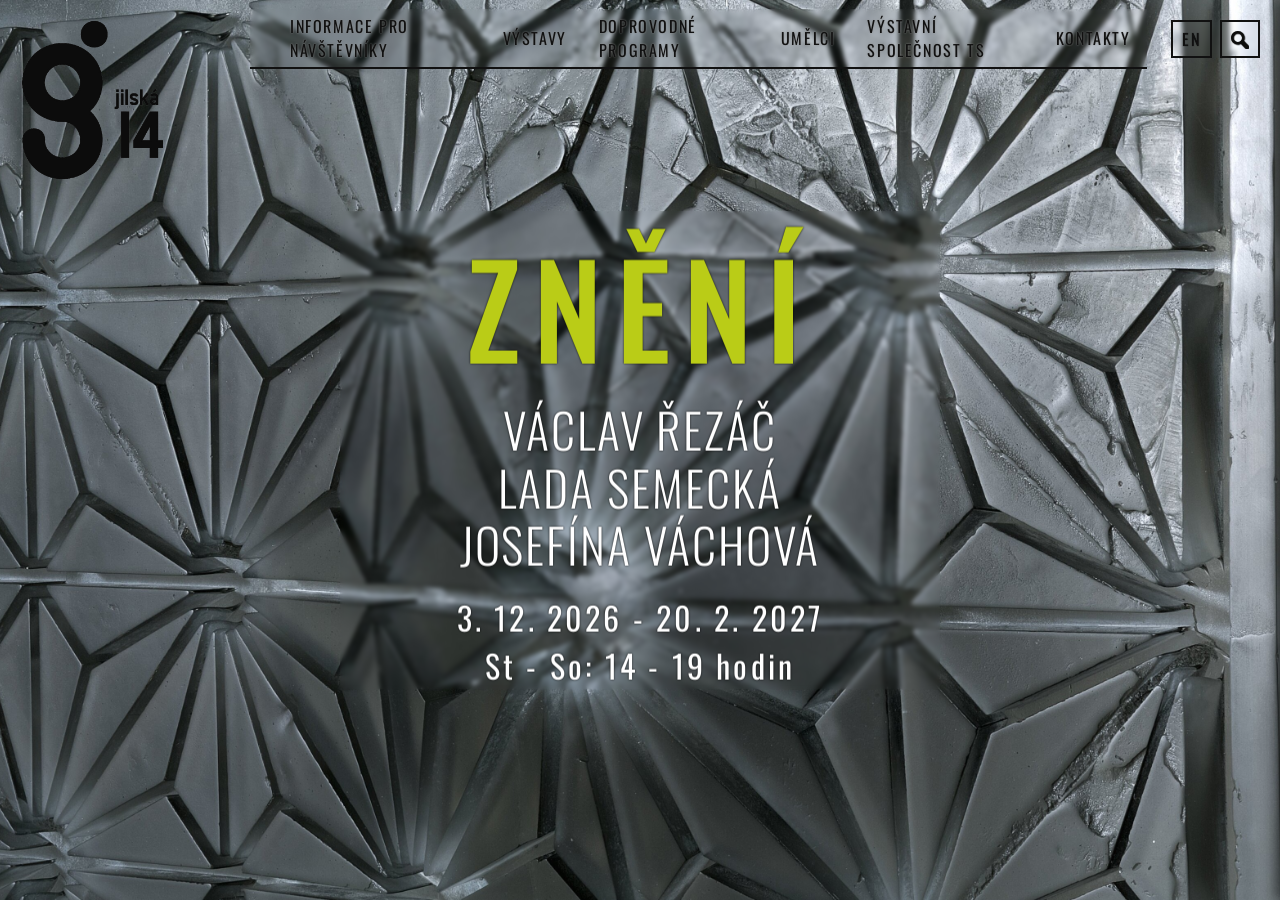
==== commit fc6fffe9: "Add files via upload" ====
--- a/index.html
+++ b/index.html
@@ -87,16 +87,16 @@
     </header>
 
     <section id="main-content" class="hero" role="main" aria-label="Current Exhibition">
-      <a href="martin_mrkva.html" style="color: inherit; text-decoration: none;">
-        <h2 class="hero-subtitle" data-lang="cs"></h2>
-        <h2 class="hero-subtitle hidden-lang" data-lang="en"></h2>
-
-        <h1 class="hero-title" data-lang="cs">Martin<br />Mrkva</h1>
-        <h1 class="hero-title hidden-lang" data-lang="en">Martin<br />Mrkva</h1>
+      <a href="v117/zneni.html" style="color: inherit; text-decoration: none;">
+        <h2 class="hero-subtitle" data-lang="cs">Znění</h2>
+        <h2 class="hero-subtitle hidden-lang" data-lang="en">Sounding</h2>
+
+        <h1 class="hero-title" data-lang="cs">Václav Řezáč<br />Lada Semecká<br />Josefína Váchová</h1>
+        <h1 class="hero-title hidden-lang" data-lang="en">Václav Řezáč<br />Lada Semecká<br />Josefína Váchová</h1>
 
         <div class="hero-meta">
-          <span data-lang="cs">17.9.2026 - 14.11.2026<br />St - So: 14 - 19 hodin</span>
-          <span class="hidden-lang" data-lang="en">17.9.2026 - 14.11.2026<br />We - Sa: 2 PM - 7 PM</span>
+          <span data-lang="cs">3. 12. 2026 - 20. 2. 2027<br />St - So: 14 - 19 hodin</span>
+          <span class="hidden-lang" data-lang="en">3. 12. 2026 - 20. 2. 2027<br />We - Sa: 2 PM - 7 PM</span>
         </div>
       </a>
     </section>
--- a/styles.css
+++ b/styles.css
@@ -75,7 +75,7 @@
   margin-right: 1.5rem;
   backdrop-filter: blur(2px);
   -webkit-backdrop-filter: blur(2px);
-  text-shadow: 0 0 1px #000;
+  text-shadow: 0 0 2px #888;
   padding-top: 5px;
   padding-bottom: 5px;
   height: auto;
@@ -196,7 +196,7 @@
   left: 50%;
   transform: translate(-50%, -50%);
   margin: 0;
-  max-width: 450px;
+  max-width: 600px;
   width: 90%;
   text-align: center;
   background: transparent;
@@ -204,22 +204,23 @@
   -webkit-backdrop-filter: blur(2px);
   user-select: none;
   z-index: 10;
-  text-shadow: 0 0 3px #111;
+  text-shadow: 0 0 2px #000;
 }
 .hero-subtitle {
-  font-size: 1.5rem;
-  font-weight: 400;
-  letter-spacing: 0.2em;
-  text-transform: uppercase;
-  margin: 0 0 10px 0;
-  visibility: hidden;
+  font-size: 8rem;
+  font-weight: 500;
+  color: rgb(186, 204, 23);
+  letter-spacing: 0.1em;
+  text-transform: uppercase;
+  margin: 0 0 0px 0;
+  visibility:;
 }
 .hero-title {
-  font-size: clamp(3.2rem, 11vw, 8rem);
+  font-size: clamp(3rem, 11vw, 3rem);
   color: #fff;
-  line-height: 0.95;
+  line-height: 1.2;
   margin: 0 0 20px 0;
-  font-weight: 400;
+  font-weight: 300;
   text-transform: uppercase;
   letter-spacing: 0.04em;
 }
@@ -228,7 +229,7 @@
   letter-spacing: 0.1em;
   color: #fff;
   line-height: 1.5;
-  text-shadow: 0 0 2px #111;
+  text-shadow: 0 0 2px #000;
 }
 
 .hidden-lang { display: none !important; }
@@ -410,6 +411,7 @@
   bottom: 100px;
   width: 100%;
   font-weight: 400;
+  visibility: hidden;
 }
 
 /* 2. Track Design */
